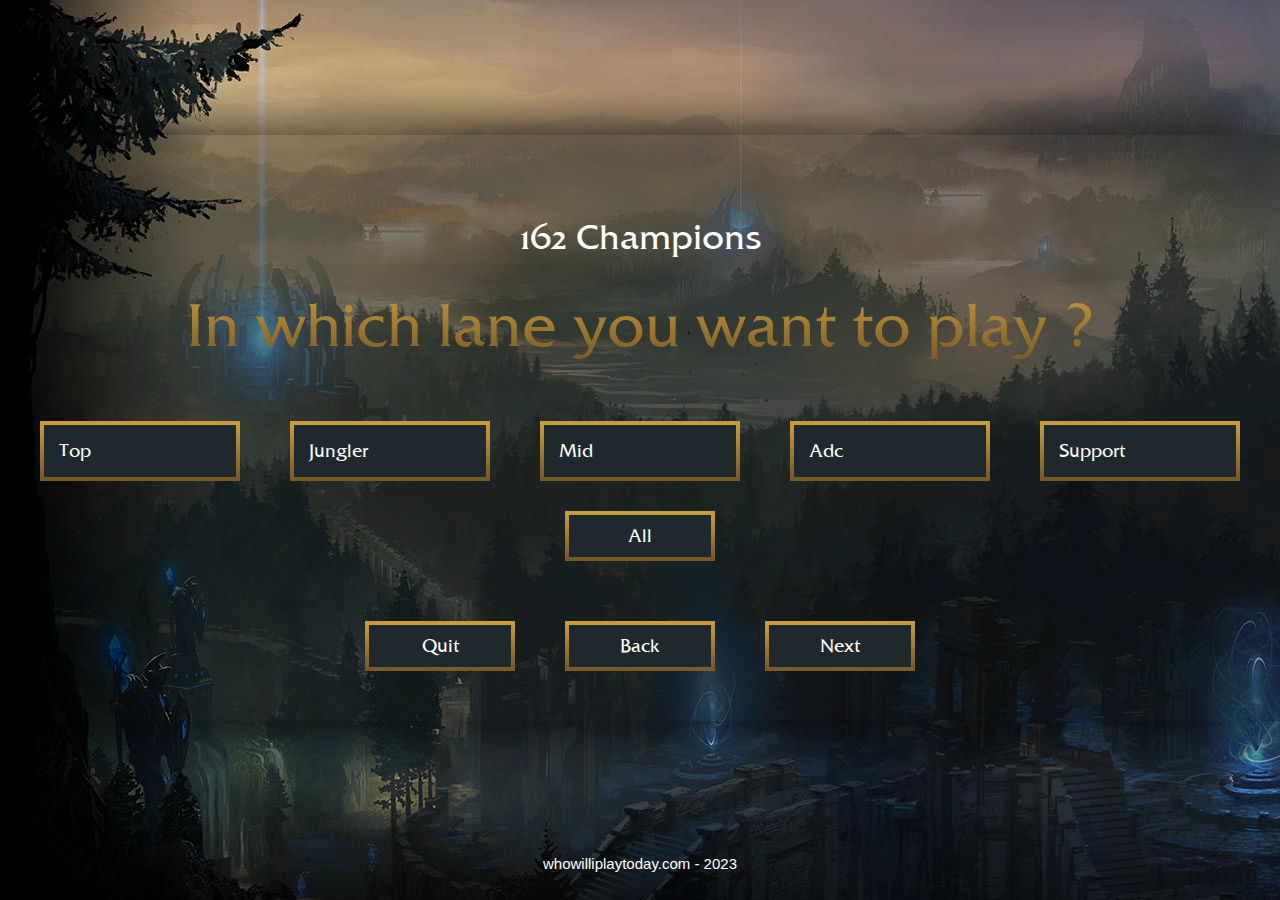
==== quiz.html @ 4d39ca88 "initial push" ====
<!DOCTYPE html>
<html lang="en">
<head>
    <meta charset="UTF-8">
    <meta http-equiv="X-UA-Compatible" content="IE=edge">
    <meta name="viewport" content="width=device-width, initial-scale=1.0">
    <meta name="description" content="No idea who to play in League of Legends, let's find out">
    <meta name="keywords" content="League of Legends, lol, whowilliplaytoday, wwipt, champion, quiz">
    <meta name="author" content="Kevin Afonso">
    <title>Who will I play today ?</title>

    <link rel="stylesheet" href="style.css">
    <link rel="stylesheet" href="quiz.css">
</head>
<body>
    <nav>

    </nav>
    <main>
        <div class="quiz-page">
            <p class="result-title">Your main should be: </p>
            <div class="result-container">
            </div>
            <p class="number-champion"></p>
            <p class="question-container"></p>
            <p class="error-status"></p>
            <div class="answer-container" id="answer-container">
            </div>
            <button class="skip-button" onclick="SkipQuestion()">All</button>
            <div class="buttons">
                <button class="quit-button" onclick="window.location.href = 'index.html';">Quit</button>
                <button class="restart-button hide" onclick="window.location.href = 'quiz.html';">Restart</button>
                <button class="back-button" onclick="PreviousQuestion()">Back</button>
                <button class="result-button hide" onclick="ResultQuiz()">Result</button>
                <button class="next-button" onclick="NextQuestion()">Next</button>  
            </div>
        </div>
        </div>
    </main>
    <footer>whowilliplaytoday.com - 2023</footer>
    <script src="app.js"></script>
</body>
</html>
---- style.css ----
* {
    margin: 0;
    padding: 0;
    font-family: LeagueOfLegends,'Times New Roman', Times, serif;
    color: white;
}

@font-face {
    font-family: LeagueOfLegends;
    src: url(font_lol.ttf);
}

body {
    width: 100%;
    height: 100vh;
    /* background: linear-gradient(to bottom, #091428, #0A1428); */
    background-image: url('./background.jpg');
}

main {
    width: 100%;
    height: 95vh;
    display: flex;
    justify-content: center;
    align-items: center;
}

button {
    display: block;
    outline: none;
    transition: 0.3s;
}

*.hide {
    display: none;
}

footer {
    width: 100vw; 
    text-align: center;
    font-size: 15px;
    color: white;
    font-family: Arial, Helvetica, sans-serif;
    margin-bottom: 20px;
}
---- quiz.css ----
.quiz-page {
    display: flex;
    justify-content: center;
    align-items: center;
    flex-direction: column;
    row-gap: 30px;
    padding: 50px;
    min-width: 78vw;
    min-height: 50vh;
    background-color: rgba(0,0,0,0.4);
    box-shadow: 0 0 80px rgba(0,0,0,1);
}

.quiz-page.result {
    min-width: 30vw;
    min-height: 50vh;
}

.number-champion {
    font-size: 35px;
}


.question-container {
    font-size: 60px;
    background: -webkit-linear-gradient(#C89B3C,#785A28);
    -webkit-background-clip: text;
    -webkit-text-fill-color: transparent;
}

.error-status {
    color: white;
    font-size: 20px;
    text-decoration: underline;
}

.answer-container {
    display: flex;
    column-gap: 50px;
}

button {
    color: white;
    background-color: rgb(30,40,45);
    border-width: 4px;
    border-style: solid;
    border-image: linear-gradient(to top, #785A28, #C89B3C) 1;
    border-radius: 1px;
}



/* .answer {
    text-align: left;
    padding-left: 10px;
    font-size: 18px;
    height: 60px;
    width: 200px;
} */

.answer::first-letter {
    text-transform: uppercase;
}


.answer {
    position: relative;
    cursor: pointer;
    text-align: left;
    padding-left: 15px;
    font-size: 18px;
    height: 60px;
    width: 200px;
    overflow: hidden;
}

.answer::before {
    content: "";
    position: absolute;
    top: -115px;
    left: -200%;
    width: 150%;
    height: 500%;
    transform: rotate(45deg);
    background-color: #005A82;
    
    opacity: 0.1;
    transition: all 0.5s ease-in-out;
}

.answer.is-checked::before {
    left: 0;
    opacity: 0.3;
    background-color: #0AC8B9;
}

.answer.is-checked {
    box-shadow: 0 0 15px #0AC8B9;
}

/* .answer span {
    position: relative;
    z-index: 10;
} */




.quiz-page button:hover {
    cursor: pointer;
    border-color: rgb(200, 170, 110);
    transform: scale(1.05);
}

.quiz-page button:active {
    transform: scale(1.025);
}

.quiz-page button:active {
    border-color: rgb(240, 230, 210);
}

.buttons {
    display: flex;
    column-gap: 50px;
    margin-top: 30px;
}

button {
    font-size: 18px;
    height: 50px;
    width: 150px;
}


.champion-name {
    color: white;
    font-size: 30px;
}

.result-title {
    display: none;
    background: -webkit-linear-gradient(#C89B3C,#785A28);
    -webkit-background-clip: text;
    -webkit-text-fill-color: transparent;
    font-size: 50px;
}

.result-title.display {
    display: block;
}

.result-container {
    display: flex;
    flex-direction: column;
    row-gap: 10px;
}

.result {
    display: flex;
    column-gap: 20px;
    transition: 0.2s;
}

.result a {
    color: white;
    font-size: 35px;
}

.result:hover {
    transform: scale(1.05);
    cursor: pointer;
}

.result img {
    width: 60px;
    height: 60px;
}
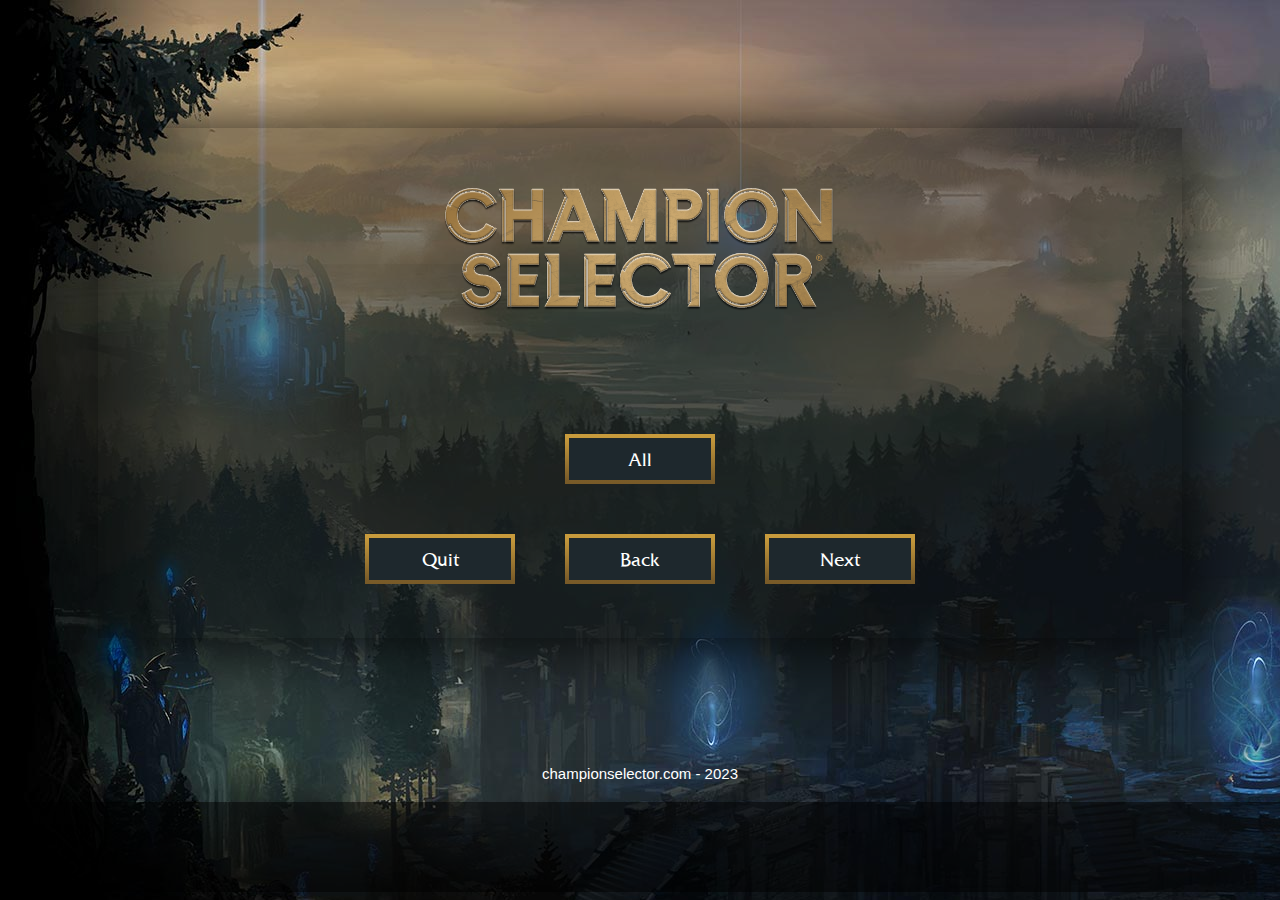
==== commit 3a124c18: "change name to championselector" ====
--- a/quiz.html
+++ b/quiz.html
@@ -5,9 +5,11 @@
     <meta http-equiv="X-UA-Compatible" content="IE=edge">
     <meta name="viewport" content="width=device-width, initial-scale=1.0">
     <meta name="description" content="No idea who to play in League of Legends, let's find out">
-    <meta name="keywords" content="League of Legends, lol, whowilliplaytoday, wwipt, champion, quiz">
+    <meta name="keywords" content="League of Legends, lol, championselector, cs, champion, quiz, select, selector, random">
     <meta name="author" content="Kevin Afonso">
-    <title>Who will I play today ?</title>
+    <title>Champion Selector</title>
+
+    <link rel="icon" href="./icon.png">
 
     <link rel="stylesheet" href="style.css">
     <link rel="stylesheet" href="quiz.css">
@@ -18,7 +20,7 @@
     </nav>
     <main>
         <div class="quiz-page">
-            <p class="result-title">Your main should be: </p>
+            <img class="logo" src="./logo.png">
             <div class="result-container">
             </div>
             <p class="number-champion"></p>
@@ -37,7 +39,8 @@
         </div>
         </div>
     </main>
-    <footer>whowilliplaytoday.com - 2023</footer>
-    <script src="app.js"></script>
+    <footer>championselector.com - 2023</footer>
+    <div class="ad"></div>
+    <script src="quiz.js"></script>
 </body>
 </html>--- a/style.css
+++ b/style.css
@@ -19,7 +19,7 @@
 
 main {
     width: 100%;
-    height: 95vh;
+    height: 85vh;
     display: flex;
     justify-content: center;
     align-items: center;
@@ -35,6 +35,10 @@
     display: none;
 }
 
+*.dark {
+    filter: brightness(50%);
+}
+
 footer {
     width: 100vw; 
     text-align: center;
@@ -42,4 +46,17 @@
     color: white;
     font-family: Arial, Helvetica, sans-serif;
     margin-bottom: 20px;
-}+}
+
+.ad {
+    width: 100%;
+    height: 10vh;
+    background-color: rgba(0,0,0,0.5);
+}
+
+
+@media screen and (max-width: 480px) {
+    body {
+        background-position: 10%;
+    }
+}
--- a/quiz.css
+++ b/quiz.css
@@ -3,15 +3,24 @@
     justify-content: center;
     align-items: center;
     flex-direction: column;
-    row-gap: 30px;
-    padding: 50px;
-    min-width: 78vw;
+    row-gap: 20px;
+    padding: 30px;
+    min-width: 80vw;
     min-height: 50vh;
     background-color: rgba(0,0,0,0.4);
     box-shadow: 0 0 80px rgba(0,0,0,1);
 }
 
-.quiz-page.result {
+.quiz-page.result-page .logo {
+    width: 400px;
+    margin-bottom: 20px;
+}
+
+.logo {
+    width: 400px;
+}
+
+.quiz-page.result-page {
     min-width: 30vw;
     min-height: 50vh;
 }
@@ -23,6 +32,7 @@
 
 .question-container {
     font-size: 60px;
+    text-align: center;
     background: -webkit-linear-gradient(#C89B3C,#785A28);
     -webkit-background-clip: text;
     -webkit-text-fill-color: transparent;
@@ -64,38 +74,32 @@
 
 
 .answer {
-    position: relative;
+    background-image: linear-gradient(to top, rgb(3, 151, 171),rgb(30,40,45));
+    border-width: 1px;
+    border-style: solid;
+
     cursor: pointer;
     text-align: left;
     padding-left: 15px;
     font-size: 18px;
-    height: 60px;
-    width: 200px;
-    overflow: hidden;
-}
-
-.answer::before {
-    content: "";
-    position: absolute;
-    top: -115px;
-    left: -200%;
-    width: 150%;
-    height: 500%;
-    transform: rotate(45deg);
-    background-color: #005A82;
-    
-    opacity: 0.1;
-    transition: all 0.5s ease-in-out;
-}
-
-.answer.is-checked::before {
-    left: 0;
-    opacity: 0.3;
-    background-color: #0AC8B9;
+    height: 50px;
+    width: 150px;
+
+    border-image: none;
+    border-color: rgb(10, 200, 185);
+    border-radius: 4px;
+
+    transition: 0.3s;
+}
+
+.answer:hover {
+    scale: 1.04;
 }
 
 .answer.is-checked {
-    box-shadow: 0 0 15px #0AC8B9;
+    border-color: rgb(205, 250, 250);
+    box-shadow: 0 0 15px rgb(205, 250, 250);
+    background-image: linear-gradient(to top, rgb(10, 200, 185),rgb(3, 151, 171),rgb(30,40,45));
 }
 
 /* .answer span {
@@ -106,17 +110,16 @@
 
 
 
-.quiz-page button:hover {
+.skip-button:hover,
+.buttons button:hover {
     cursor: pointer;
     border-color: rgb(200, 170, 110);
     transform: scale(1.05);
 }
 
-.quiz-page button:active {
+.skip-button:active,
+.buttons button:active {
     transform: scale(1.025);
-}
-
-.quiz-page button:active {
     border-color: rgb(240, 230, 210);
 }
 
@@ -134,23 +137,17 @@
 
 
 .champion-name {
-    color: white;
     font-size: 30px;
 }
 
-.result-title {
-    display: none;
-    background: -webkit-linear-gradient(#C89B3C,#785A28);
-    -webkit-background-clip: text;
-    -webkit-text-fill-color: transparent;
-    font-size: 50px;
-}
-
-.result-title.display {
-    display: block;
-}
-
 .result-container {
+    display: grid;
+    grid-template-columns: 0.8fr 0.8fr;
+    column-gap: 50px;
+    row-gap: 10px;
+}
+
+.result-container.flex {
     display: flex;
     flex-direction: column;
     row-gap: 10px;
@@ -158,13 +155,13 @@
 
 .result {
     display: flex;
+    align-items: center;
     column-gap: 20px;
     transition: 0.2s;
 }
 
 .result a {
-    color: white;
-    font-size: 35px;
+    font-size: 30px;
 }
 
 .result:hover {
@@ -175,4 +172,82 @@
 .result img {
     width: 60px;
     height: 60px;
+}
+
+
+@media screen and (max-width: 480px) {
+    .quiz-page {
+        row-gap: 15px;
+        padding: 10px;
+        width: 100vw;
+    }
+
+    .logo {
+        width: 300px;
+    }
+
+    .quiz-page.result-page .logo {
+        width: 300px;
+        margin-bottom: 10px;
+    }
+
+    .number-champion {
+        font-size: 25px;
+    }
+
+    .question-container {
+        font-size: 35px;
+    }
+
+    .answer-container {
+        display: grid;
+        grid-template-columns: 0.8fr 0.8fr;
+        column-gap: 10px;
+        row-gap: 10px;
+    }
+
+    .answer {
+        padding-left: 15px;
+        font-size: 16px;
+        height: 50px;
+        width: 150px;
+        overflow: hidden;
+    }
+
+    .buttons {
+        display: flex;
+        column-gap: 10px;
+        margin-top: 10px;
+    }
+    
+    button {
+        font-size: 18px;
+        height: 50px;
+        width: 80px;
+    }
+
+
+    .champion-name {
+        font-size: 20px;
+    }
+    
+    .result-container {
+        display: grid;
+        grid-template-columns: 0.8fr 0.8fr;
+        row-gap: 10px;
+    }
+    
+    .result {
+        column-gap: 15px;
+    }
+
+    .result a {
+        font-size: 20px;
+    }
+
+    .result img {
+        width: 50px;
+        height: 50px;
+    }
+    
 }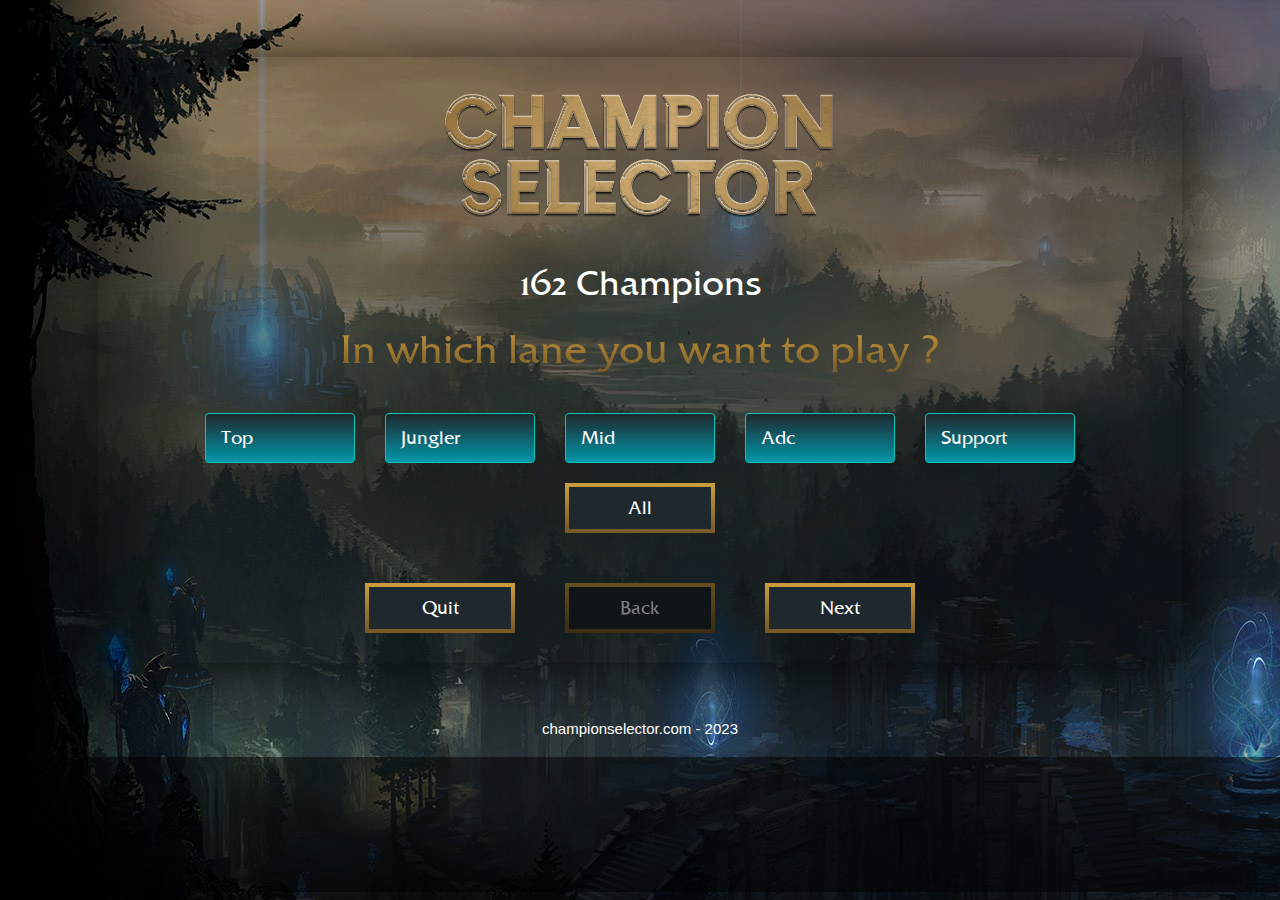
==== commit e0fe5ea4: "fix ad width" ====
--- a/quiz.html
+++ b/quiz.html
@@ -13,6 +13,9 @@
 
     <link rel="stylesheet" href="style.css">
     <link rel="stylesheet" href="quiz.css">
+
+    <script async src="https://pagead2.googlesyndication.com/pagead/js/adsbygoogle.js?client=ca-pub-9417977387016963"
+     crossorigin="anonymous"></script>
 </head>
 <body>
     <nav>
@@ -21,6 +24,7 @@
     <main>
         <div class="quiz-page">
             <img class="logo" src="./logo.png">
+            <p class="champion-name hide">Your soul champion is:</p>
             <div class="result-container">
             </div>
             <p class="number-champion"></p>
--- a/style.css
+++ b/style.css
@@ -19,7 +19,7 @@
 
 main {
     width: 100%;
-    height: 85vh;
+    height: 80vh;
     display: flex;
     justify-content: center;
     align-items: center;
@@ -50,7 +50,7 @@
 
 .ad {
     width: 100%;
-    height: 10vh;
+    height: 15vh;
     background-color: rgba(0,0,0,0.5);
 }
 
--- a/quiz.css
+++ b/quiz.css
@@ -31,7 +31,7 @@
 
 
 .question-container {
-    font-size: 60px;
+    font-size: 40px;
     text-align: center;
     background: -webkit-linear-gradient(#C89B3C,#785A28);
     -webkit-background-clip: text;
@@ -46,7 +46,7 @@
 
 .answer-container {
     display: flex;
-    column-gap: 50px;
+    column-gap: 30px;
 }
 
 button {
@@ -228,7 +228,7 @@
 
 
     .champion-name {
-        font-size: 20px;
+        font-size: 40px;
     }
     
     .result-container {
